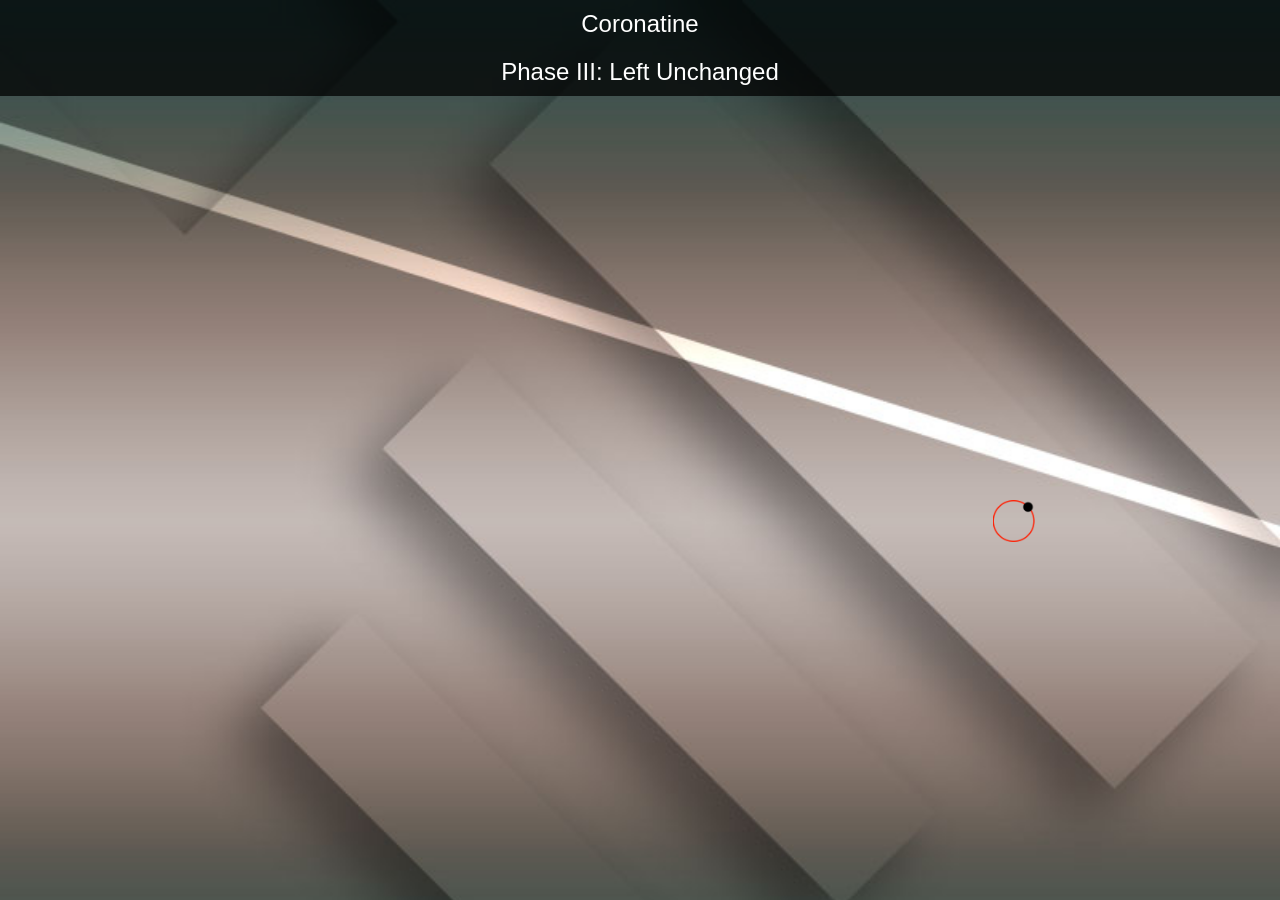
==== CoronatinePG2.html @ 45ae4ffd "Add files via upload" ====
<!doctype html>
<html>
<head>
<meta charset="UTF-8">
<meta name="viewport" content="width=device-width, initial-scale=1">
<link href="css/styles.css" rel="stylesheet" type="text/css">
<title>Coronatine</title>
		<link href="CoronatineStyle.css" rel="stylesheet" type="text/css">
	
</head>
	<style>
	body {
		background-image: url("BigBackground.jpg");
		background-size: 100%;
		}
	</style>

<body>


	<div class="container">
  <div class="Name">Coronatine</div>
	<div class="container">
  <div class="Name">Phase III: Left Unchanged</div>	
		</div></div>
	<nav>
	
  </nav>

  <div id="coronaContainer">
	<img class="randomCorona" onmouseleave="duplicateCorona(this)" id="coronaboi" src="Circle.png" alt="Smiley face" height="42" width="42">
	<!-- <img class="randomCorona" onmouseenter="duplicateCorona(this)" src="Circle.png" alt="Smiley face" height="42" width="42"> -->
</div>
	<script src="https://ajax.googleapis.com/ajax/libs/jquery/3.4.1/jquery.min.js"></script>
	<script src="scriptPG2.js" type="text/javascript"></script>
	
</body>
</html>
---- CoronatineStyle.css ----
@charset "UTF-8";

body {
	margin: 0;
	font-family: "Gill Sans", "Gill Sans MT", "Myriad Pro", "DejaVu Sans Condensed", Helvetica, Arial, "sans-serif";
	text-align: center;
	
}

img{
	max-width: 100%;
}
.Name {
	/*margin-left: 15em;
	margin-right: 15em; */
	color: white;
	font-size: 150%;
	font-weight: 500;
	background: rgba(0,0,0,.75);
	padding: 10px;	
}
/*header
*/
header {
	/*position: absolute; */
	margin-top: 1em;
	padding: 4em;
	background-image:url("KayvonLogo.gif");
	background-size: cover;
		}

div#box
{
    width: 100px;
	height: 100px;
    background-color: #00FF00;
    top: 100px;
    left: 100px;
    z-index: 1;
}

button#emcee
{
	margin-top: 100px;
    position: absolute;
    z-index: 2;   
}

.randomCorona {
    -webkit-animation:spin 10s linear infinite;
    -moz-animation:spin 10s linear infinite;
    animation:spin 10s linear infinite;
}
@-moz-keyframes spin { 100% { -moz-transform: rotate(360deg); } }
@-webkit-keyframes spin { 100% { -webkit-transform: rotate(360deg); } }
@keyframes spin { 100% { -webkit-transform: rotate(360deg); transform:rotate(360deg); } }


#coronagirl {
    -webkit-animation:spin 10s linear infinite;
    -moz-animation:spin 10s linear infinite;
    animation:spin 10s linear infinite;
}
@-moz-keyframes spin { 100% { -moz-transform: rotate(360deg); } }
@-webkit-keyframes spin { 100% { -webkit-transform: rotate(360deg); } }
@keyframes spin { 100% { -webkit-transform: rotate(360deg); transform:rotate(360deg); } }

.randomCorona
{
	top: 100px;
    left: 100px;
	position: absolute;
	z-index: 2; 
}
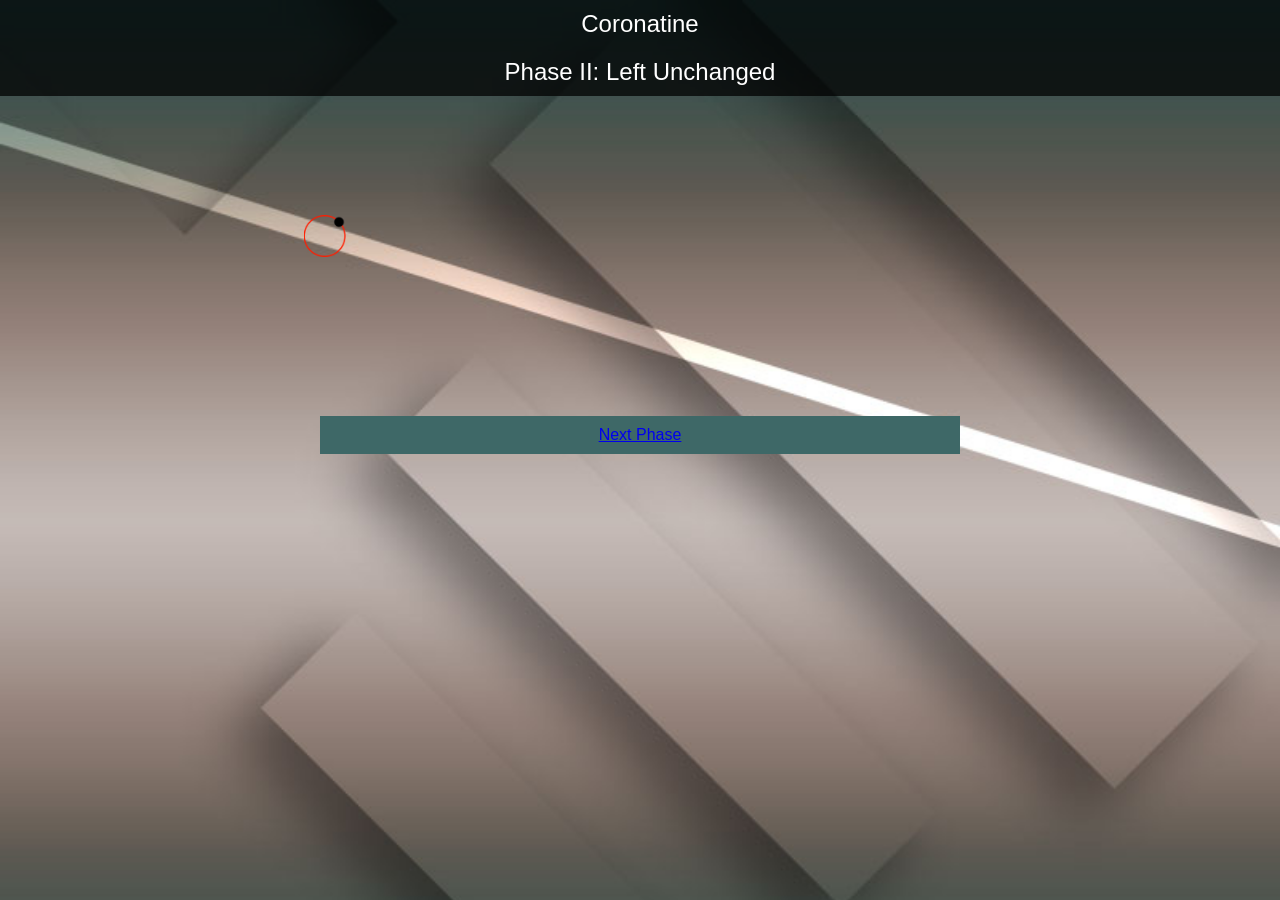
==== commit 1c2f8406: "Add files via upload" ====
--- a/CoronatinePG2.html
+++ b/CoronatinePG2.html
@@ -21,7 +21,7 @@
 	<div class="container">
   <div class="Name">Coronatine</div>
 	<div class="container">
-  <div class="Name">Phase III: Left Unchanged</div>	
+  <div class="Name">Phase II: Left Unchanged</div>	
 		</div></div>
 	<nav>
 	
@@ -33,6 +33,9 @@
 </div>
 	<script src="https://ajax.googleapis.com/ajax/libs/jquery/3.4.1/jquery.min.js"></script>
 	<script src="scriptPG2.js" type="text/javascript"></script>
-	
-</body>
+
+<div id="NextPhaseContainer">
+	<a href="https://insidoubt.github.io/Project3/CoronatinePG2.html">Next Phase</div>
+		
+	</body>
 </html>
--- a/CoronatineStyle.css
+++ b/CoronatineStyle.css
@@ -7,9 +7,7 @@
 	
 }
 
-img{
-	max-width: 100%;
-}
+
 .Name {
 	/*margin-left: 15em;
 	margin-right: 15em; */
@@ -19,8 +17,7 @@
 	background: rgba(0,0,0,.75);
 	padding: 10px;	
 }
-/*header
-*/
+
 header {
 	/*position: absolute; */
 	margin-top: 1em;
@@ -38,6 +35,18 @@
     left: 100px;
     z-index: 1;
 }
+
+div#NextPhaseContainer
+{
+	text-decoration: none;
+	margin-top: 20em;
+	margin-right: 20em;
+	margin-left:20em;
+	margin-bottom: 10px;
+	padding: 10px;
+	background-color: #3E6867;
+}
+
 
 button#emcee
 {
@@ -71,4 +80,31 @@
     left: 100px;
 	position: absolute;
 	z-index: 2; 
-}+}
+
+/*img {
+  width: 300px;
+}
+*/
+.clip-animation { 
+  clip-path: polygon(100% 50%,84.70057014808336% 54.5684167277018%,91.0518476172854% 60.99980941685713%,82.33578363789503% 63.39392013277814%,93.30127018922194% 75%,77.76736691019323% 71.30665001530522%,80.05203820042827% 80.05203820042827%,71.30665001530522% 77.76736691019323%,75% 93.30127018922192%,63.39392013277814% 82.33578363789503%,60.99980941685714% 91.0518476172854%,54.56841672770181% 84.70057014808336%,50% 100%,45.4315832722982% 84.70057014808336%,39.000190583142874% 91.0518476172854%,36.606079867221865% 82.33578363789505%,25.00000000000001% 93.30127018922194%,28.693349984694787% 77.76736691019323%,19.947961799571733% 80.05203820042827%,22.23263308980677% 71.30665001530522%,6.698729810778076% 75.00000000000001%,17.664216362104966% 63.39392013277815%,8.948152382714603% 60.99980941685715%,15.299429851916635% 54.568416727701816%,0% 50.00000000000001%,15.299429851916635% 45.431583272298205%,8.94815238271459% 39.00019058314288%,17.66421636210496% 36.60607986722188%,6.698729810778062% 25.000000000000014%,22.23263308980676% 28.693349984694787%,19.947961799571715% 19.947961799571747%,28.69334998469477% 22.232633089806775%,24.99999999999998% 6.698729810778083%,36.60607986722184% 17.664216362104973%,39.00019058314284% 8.948152382714603%,45.43158327229816% 15.299429851916642%,49.99999999999999% 0%,54.568416727701795% 15.299429851916635%,60.99980941685711% 8.94815238271459%,63.39392013277812% 17.66421636210496%,74.99999999999997% 6.6987298107780475%,71.3066500153052% 22.23263308980675%,80.05203820042826% 19.947961799571722%,77.76736691019323% 28.69334998469477%,93.30127018922192% 24.99999999999998%,82.33578363789502% 36.60607986722184%,91.0518476172854% 39.00019058314283%,84.70057014808336% 45.43158327229816%)}
+
+.clip-animation { 
+  animation: clip 1s infinite
+}
+
+@keyframes clip {
+  0% {
+    clip-path: polygon(100% 50%,84.70057014808336% 54.5684167277018%,91.0518476172854% 60.99980941685713%,82.33578363789503% 63.39392013277814%,93.30127018922194% 75%,77.76736691019323% 71.30665001530522%,80.05203820042827% 80.05203820042827%,71.30665001530522% 77.76736691019323%,75% 93.30127018922192%,63.39392013277814% 82.33578363789503%,60.99980941685714% 91.0518476172854%,54.56841672770181% 84.70057014808336%,50% 100%,45.4315832722982% 84.70057014808336%,39.000190583142874% 91.0518476172854%,36.606079867221865% 82.33578363789505%,25.00000000000001% 93.30127018922194%,28.693349984694787% 77.76736691019323%,19.947961799571733% 80.05203820042827%,22.23263308980677% 71.30665001530522%,6.698729810778076% 75.00000000000001%,17.664216362104966% 63.39392013277815%,8.948152382714603% 60.99980941685715%,15.299429851916635% 54.568416727701816%,0% 50.00000000000001%,15.299429851916635% 45.431583272298205%,8.94815238271459% 39.00019058314288%,17.66421636210496% 36.60607986722188%,6.698729810778062% 25.000000000000014%,22.23263308980676% 28.693349984694787%,19.947961799571715% 19.947961799571747%,28.69334998469477% 22.232633089806775%,24.99999999999998% 6.698729810778083%,36.60607986722184% 17.664216362104973%,39.00019058314284% 8.948152382714603%,45.43158327229816% 15.299429851916642%,49.99999999999999% 0%,54.568416727701795% 15.299429851916635%,60.99980941685711% 8.94815238271459%,63.39392013277812% 17.66421636210496%,74.99999999999997% 6.6987298107780475%,71.3066500153052% 22.23263308980675%,80.05203820042826% 19.947961799571722%,77.76736691019323% 28.69334998469477%,93.30127018922192% 24.99999999999998%,82.33578363789502% 36.60607986722184%,91.0518476172854% 39.00019058314283%,84.70057014808336% 45.43158327229816%);
+  }
+  50% {
+    clip-path: polygon(84.70057014808336% 54.5684167277018%,91.0518476172854% 60.99980941685713%,82.33578363789503% 63.39392013277814%,93.30127018922194% 75%,77.76736691019323% 71.30665001530522%,80.05203820042827% 80.05203820042827%,71.30665001530522% 77.76736691019323%,75% 93.30127018922192%,63.39392013277814% 82.33578363789503%,60.99980941685714% 91.0518476172854%,54.56841672770181% 84.70057014808336%,50% 100%,45.4315832722982% 84.70057014808336%,39.000190583142874% 91.0518476172854%,36.606079867221865% 82.33578363789505%,25.00000000000001% 93.30127018922194%,28.693349984694787% 77.76736691019323%,19.947961799571733% 80.05203820042827%,22.23263308980677% 71.30665001530522%,6.698729810778076% 75.00000000000001%,17.664216362104966% 63.39392013277815%,8.948152382714603% 60.99980941685715%,15.299429851916635% 54.568416727701816%,0% 50.00000000000001%,15.299429851916635% 45.431583272298205%,8.94815238271459% 39.00019058314288%,17.66421636210496% 36.60607986722188%,6.698729810778062% 25.000000000000014%,22.23263308980676% 28.693349984694787%,19.947961799571715% 19.947961799571747%,28.69334998469477% 22.232633089806775%,24.99999999999998% 6.698729810778083%,36.60607986722184% 17.664216362104973%,39.00019058314284% 8.948152382714603%,45.43158327229816% 15.299429851916642%,49.99999999999999% 0%,54.568416727701795% 15.299429851916635%,60.99980941685711% 8.94815238271459%,63.39392013277812% 17.66421636210496%,74.99999999999997% 6.6987298107780475%,71.3066500153052% 22.23263308980675%,80.05203820042826% 19.947961799571722%,77.76736691019323% 28.69334998469477%,93.30127018922192% 24.99999999999998%,82.33578363789502% 36.60607986722184%,91.0518476172854% 39.00019058314283%,84.70057014808336% 45.43158327229816%,100% 50%);
+  }
+   100% {
+    clip-path: polygon(91.0518476172854% 60.99980941685713%,82.33578363789503% 63.39392013277814%,93.30127018922194% 75%,77.76736691019323% 71.30665001530522%,80.05203820042827% 80.05203820042827%,71.30665001530522% 77.76736691019323%,75% 93.30127018922192%,63.39392013277814% 82.33578363789503%,60.99980941685714% 91.0518476172854%,54.56841672770181% 84.70057014808336%,50% 100%,45.4315832722982% 84.70057014808336%,39.000190583142874% 91.0518476172854%,36.606079867221865% 82.33578363789505%,25.00000000000001% 93.30127018922194%,28.693349984694787% 77.76736691019323%,19.947961799571733% 80.05203820042827%,22.23263308980677% 71.30665001530522%,6.698729810778076% 75.00000000000001%,17.664216362104966% 63.39392013277815%,8.948152382714603% 60.99980941685715%,15.299429851916635% 54.568416727701816%,0% 50.00000000000001%,15.299429851916635% 45.431583272298205%,8.94815238271459% 39.00019058314288%,17.66421636210496% 36.60607986722188%,6.698729810778062% 25.000000000000014%,22.23263308980676% 28.693349984694787%,19.947961799571715% 19.947961799571747%,28.69334998469477% 22.232633089806775%,24.99999999999998% 6.698729810778083%,36.60607986722184% 17.664216362104973%,39.00019058314284% 8.948152382714603%,45.43158327229816% 15.299429851916642%,49.99999999999999% 0%,54.568416727701795% 15.299429851916635%,60.99980941685711% 8.94815238271459%,63.39392013277812% 17.66421636210496%,74.99999999999997% 6.6987298107780475%,71.3066500153052% 22.23263308980675%,80.05203820042826% 19.947961799571722%,77.76736691019323% 28.69334998469477%,93.30127018922192% 24.99999999999998%,82.33578363789502% 36.60607986722184%,91.0518476172854% 39.00019058314283%,84.70057014808336% 45.43158327229816%,100% 50%,84.70057014808336% 54.5684167277018%);
+  }
+}
+
+
+
+Resources
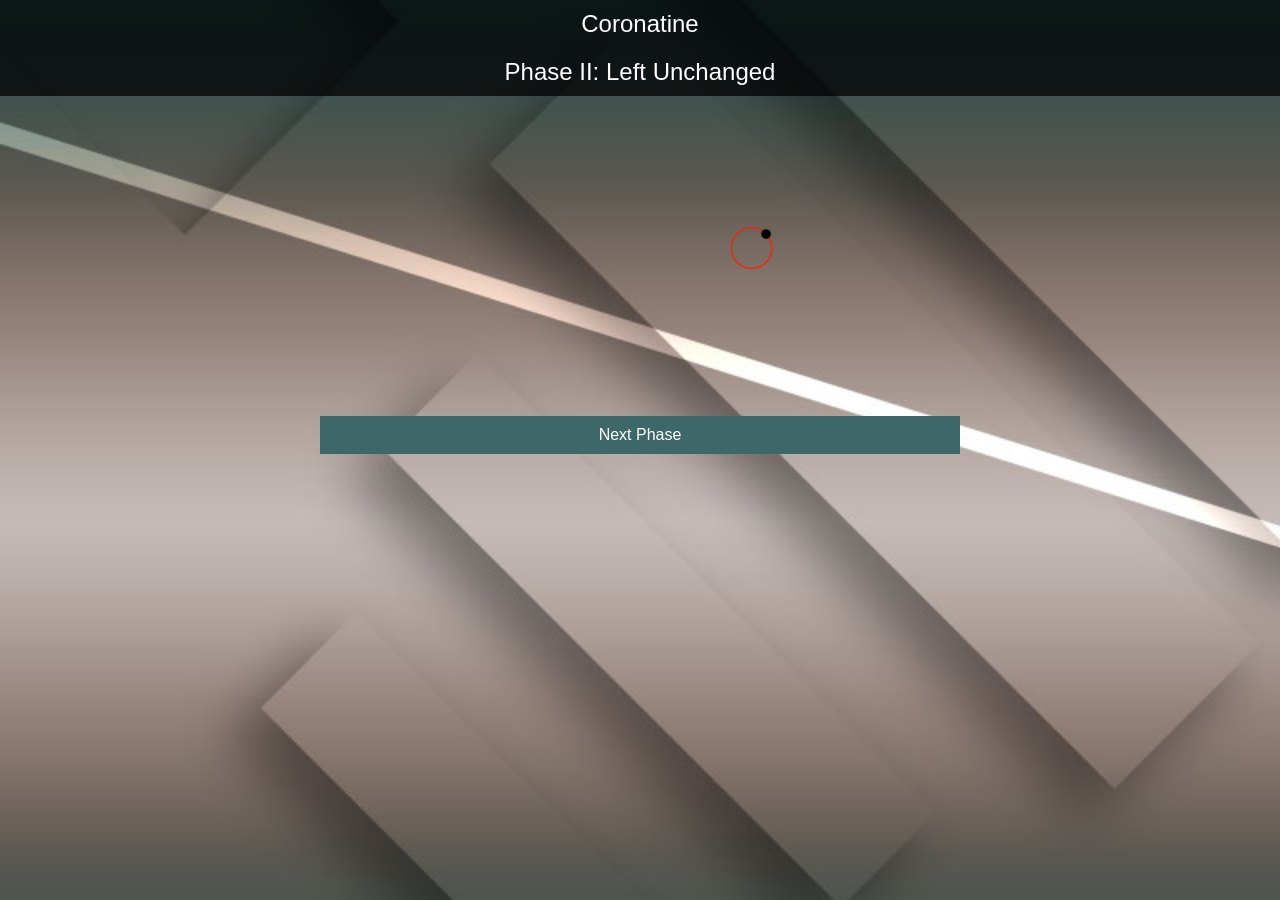
==== commit 6fb1a30c: "Add files via upload" ====
--- a/CoronatinePG2.html
+++ b/CoronatinePG2.html
@@ -35,7 +35,7 @@
 	<script src="scriptPG2.js" type="text/javascript"></script>
 
 <div id="NextPhaseContainer">
-	<a href="https://insidoubt.github.io/Project3/CoronatinePG2.html">Next Phase</div>
+	<a href="https://insidoubt.github.io/Project3/CoronatinePG3.html">Next Phase</div>
 		
 	</body>
 </html>
--- a/CoronatineStyle.css
+++ b/CoronatineStyle.css
@@ -6,7 +6,10 @@
 	text-align: center;
 	
 }
-
+a {
+	text-decoration: none;
+	color: white;
+}
 
 .Name {
 	/*margin-left: 15em;
@@ -105,6 +108,3 @@
   }
 }
 
-
-
-Resources
